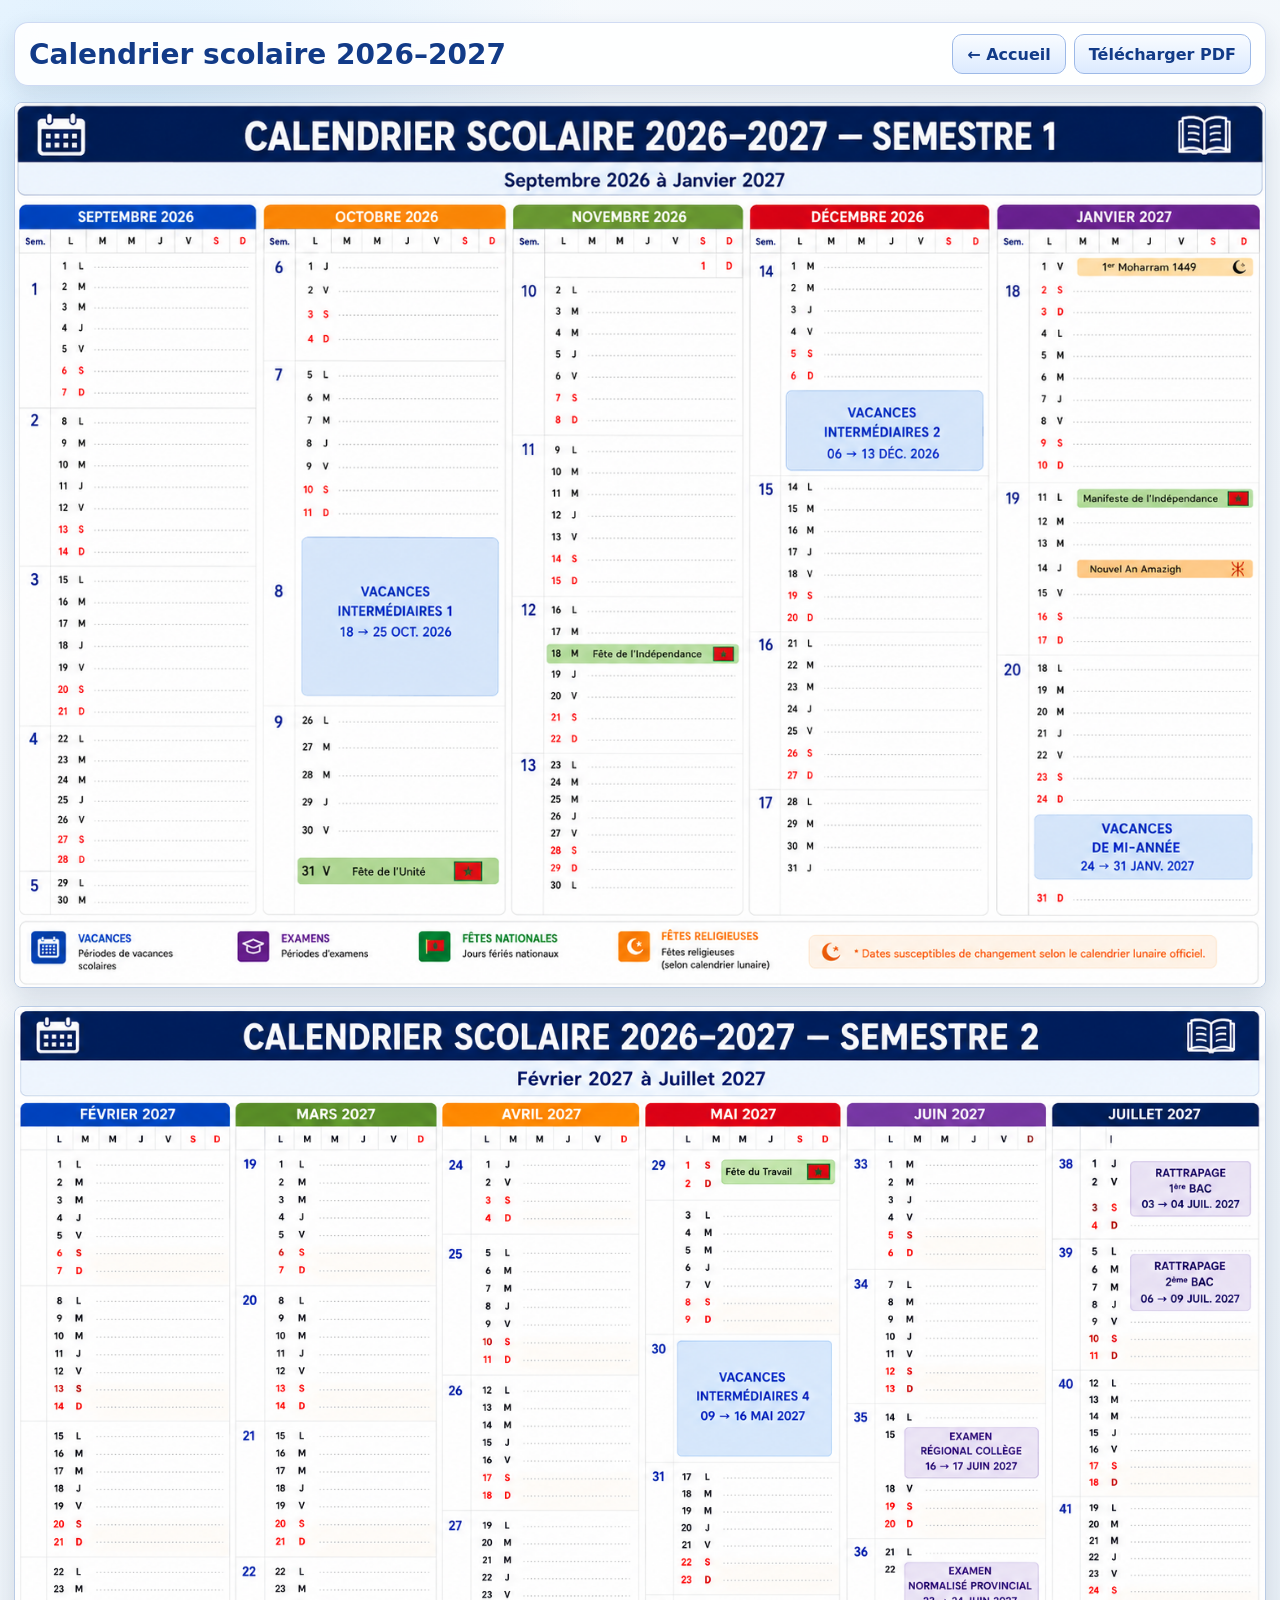
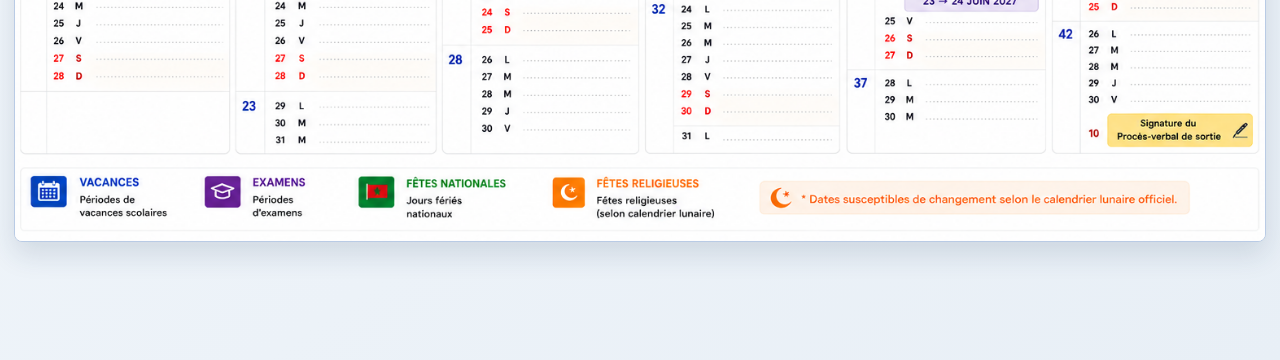
==== calendrier-scolaire.html @ 521dda01 "Add two-page school calendar" ====
<!doctype html>
<html lang="fr">
  <head>
    <meta charset="UTF-8" />
    <meta name="viewport" content="width=device-width, initial-scale=1.0" />
    <meta name="theme-color" content="#123b88" />
    <title>Calendrier scolaire 2026–2027</title>
    <link rel="stylesheet" href="calendar.css" />
  </head>
  <body>
    <main class="calendar-shell">
      <header class="calendar-toolbar">
        <h1>Calendrier scolaire 2026–2027</h1>
        <nav class="calendar-actions" aria-label="Actions du calendrier">
          <a href="index.html">← Accueil</a>
          <a href="output/pdf/calendrier-scolaire-2026-2027.pdf" download>Télécharger PDF</a>
        </nav>
      </header>

      <section class="calendar-page" aria-label="Calendrier scolaire, semestre 1">
        <img src="assets/calendrier-semestre-1.png" alt="Calendrier scolaire 2026–2027, semestre 1 : septembre 2026 à janvier 2027" />
      </section>
      <section class="calendar-page" aria-label="Calendrier scolaire, semestre 2">
        <img src="assets/calendrier-semestre-2.png" alt="Calendrier scolaire 2026–2027, semestre 2 : février 2027 à juillet 2027" />
      </section>
    </main>
  </body>
</html>
---- calendar.css ----
:root {
  font-family: Inter, ui-sans-serif, system-ui, -apple-system, BlinkMacSystemFont, "Segoe UI", sans-serif;
  color: #142033;
  background: #edf3f8;
}

* { box-sizing: border-box; }

body {
  margin: 0;
  min-height: 100vh;
  background:
    radial-gradient(circle at 10% 8%, rgba(91, 184, 255, .2), transparent 30rem),
    linear-gradient(145deg, #f8fbfe, #e8eff6);
}

.calendar-shell {
  width: min(1500px, calc(100% - 28px));
  margin: 0 auto;
  padding: 22px 0 100px;
}

.calendar-toolbar {
  position: sticky;
  z-index: 2;
  top: 14px;
  display: flex;
  align-items: center;
  justify-content: space-between;
  gap: 12px;
  margin-bottom: 16px;
  padding: 11px 14px;
  border: 1px solid rgba(22, 75, 196, .2);
  border-radius: 14px;
  background: rgba(255, 255, 255, .9);
  box-shadow: 0 8px 22px rgba(29, 55, 94, .12);
  backdrop-filter: blur(12px);
}

.calendar-toolbar h1 {
  margin: 0;
  color: #123b88;
  font-size: clamp(18px, 3vw, 28px);
}

.calendar-actions { display: flex; gap: 8px; }

.calendar-actions a,
.calendar-actions button {
  display: inline-flex;
  min-height: 40px;
  align-items: center;
  justify-content: center;
  padding: 8px 14px;
  border: 1px solid #9db9e7;
  border-radius: 10px;
  color: #123b88;
  background: linear-gradient(180deg, #f9fcff, #dceaff);
  font: inherit;
  font-weight: 800;
  text-decoration: none;
  cursor: pointer;
}

.calendar-actions a:hover,
.calendar-actions button:hover { background: #cfe2ff; }

.calendar-page {
  overflow: hidden;
  margin: 0 auto 18px;
  border: 1px solid #b9cbe5;
  border-radius: 8px;
  background: #fff;
  box-shadow: 0 12px 28px rgba(29, 55, 94, .14);
}

.calendar-page img {
  display: block;
  width: 100%;
  height: auto;
}

@media print {
  @page { size: A4 landscape; margin: 0; }
  body { background: #fff; }
  .calendar-shell { width: 100%; padding: 0; }
  .calendar-toolbar { display: none; }
  .calendar-page {
    width: 100%;
    margin: 0;
    border: 0;
    border-radius: 0;
    box-shadow: none;
    break-after: page;
  }
  .calendar-page:last-child { break-after: auto; }
}

@media (max-width: 620px) {
  .calendar-shell { width: calc(100% - 14px); padding-top: 10px; }
  .calendar-toolbar { align-items: stretch; flex-direction: column; top: 7px; }
  .calendar-actions { display: grid; grid-template-columns: 1fr 1fr; }
  .calendar-actions a, .calendar-actions button { width: 100%; }
}
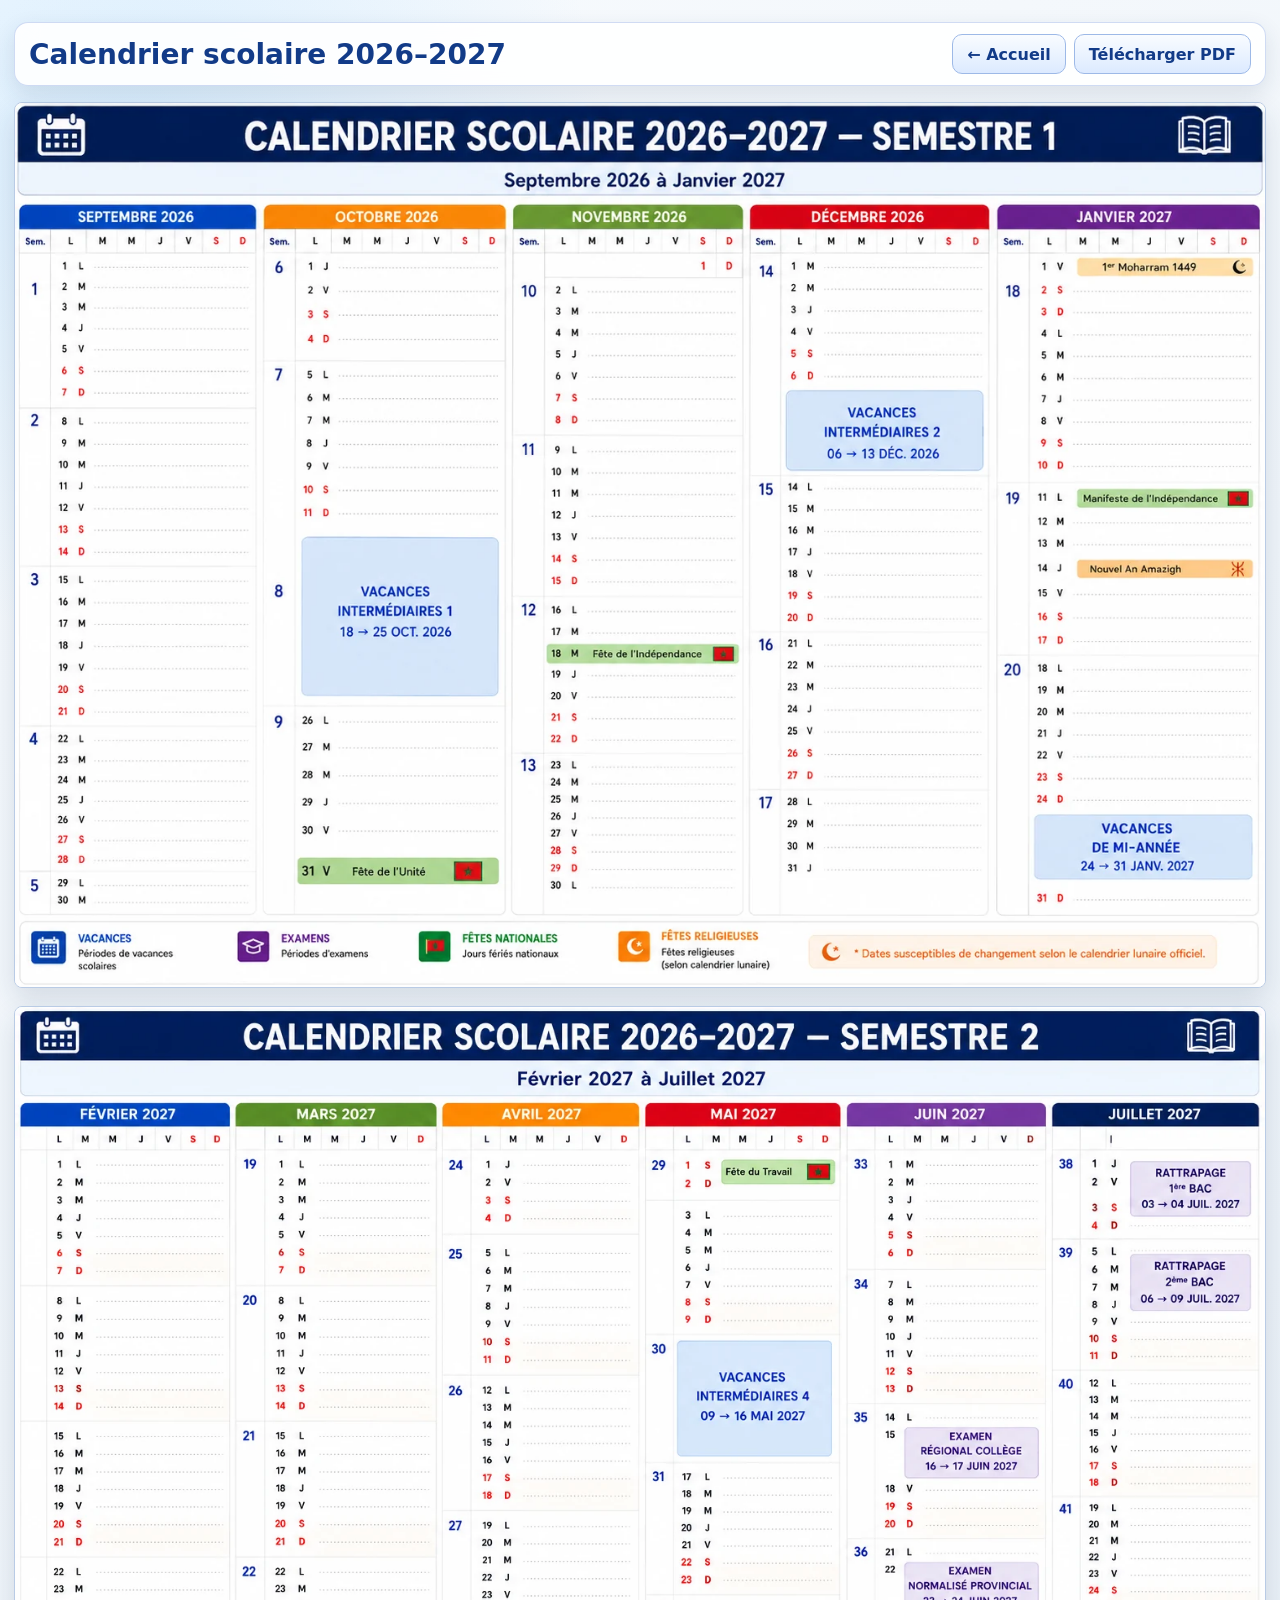
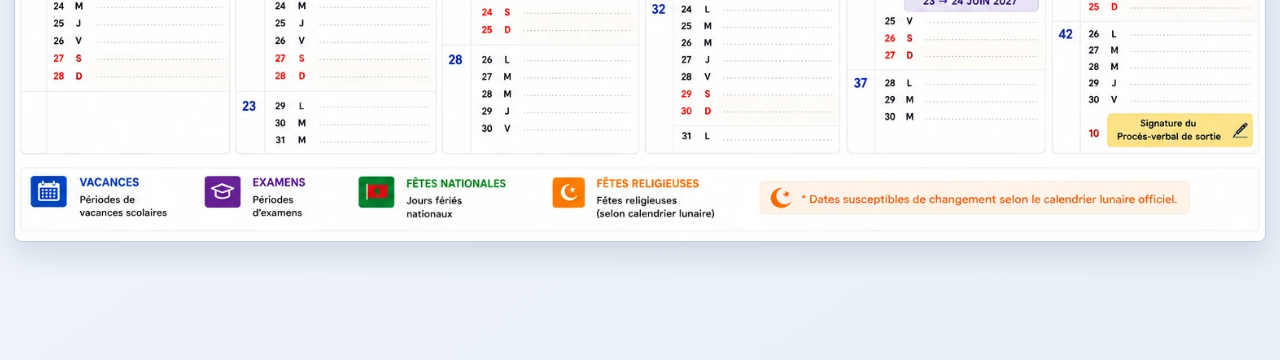
==== commit 066827eb: "Optimize calendar images for mobile" ====
--- a/calendrier-scolaire.html
+++ b/calendrier-scolaire.html
@@ -18,10 +18,10 @@
       </header>
 
       <section class="calendar-page" aria-label="Calendrier scolaire, semestre 1">
-        <img src="assets/calendrier-semestre-1.png" alt="Calendrier scolaire 2026–2027, semestre 1 : septembre 2026 à janvier 2027" />
+        <img src="assets/calendrier-semestre-1.webp" alt="Calendrier scolaire 2026–2027, semestre 1 : septembre 2026 à janvier 2027" />
       </section>
       <section class="calendar-page" aria-label="Calendrier scolaire, semestre 2">
-        <img src="assets/calendrier-semestre-2.png" alt="Calendrier scolaire 2026–2027, semestre 2 : février 2027 à juillet 2027" />
+        <img src="assets/calendrier-semestre-2.webp" alt="Calendrier scolaire 2026–2027, semestre 2 : février 2027 à juillet 2027" />
       </section>
     </main>
   </body>
